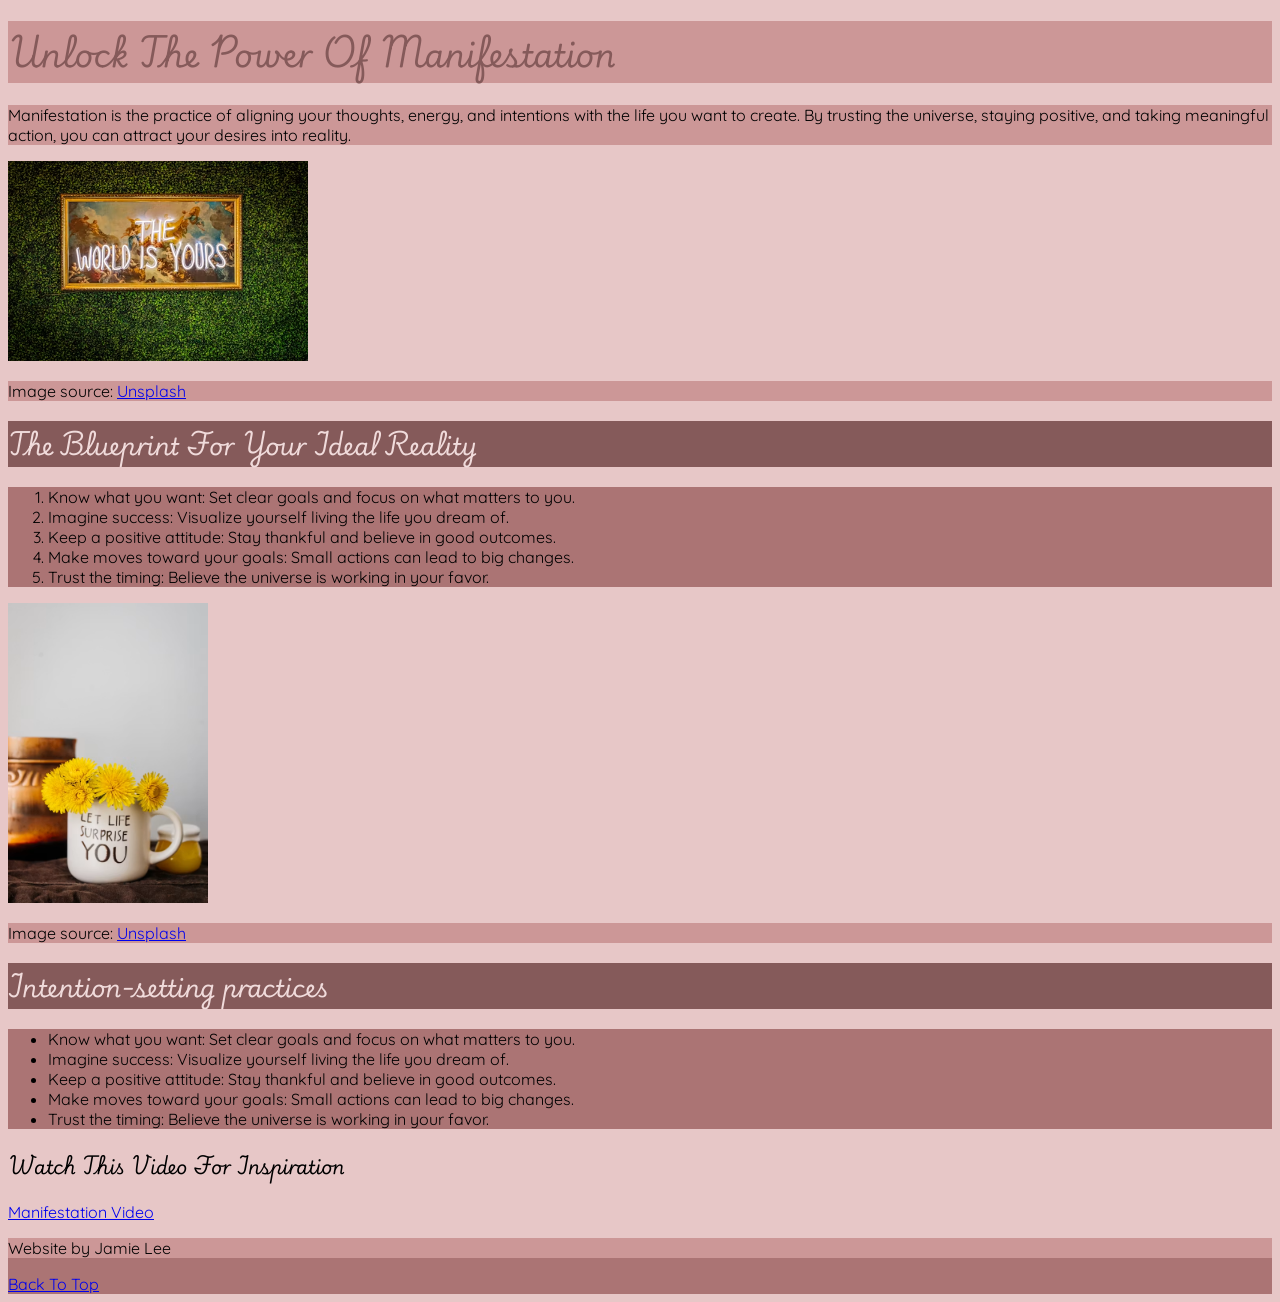
==== index.html @ 67fc16b0 "added fonts and color" ====
<!DOCTYPE html>
<html lang="en">
  <head>
    <title>Manifestation</title>
    <meta charset="utf-8">
    <link rel="stylesheet" href="style.css">

    <link rel="preconnect" href="https://fonts.googleapis.com">
    <link rel="preconnect" href="https://fonts.gstatic.com" crossorigin>

    <link href="https://fonts.googleapis.com/css2?family=Playwrite+ZA:wght@100..400&family=Quicksand:wght@300..700&display=swap" rel="stylesheet">
</head>
    <body> 
        <header id="header">
            <h1>Unlock The Power Of Manifestation</h1>
        </header>

        <p class="intro">
            Manifestation is the practice of aligning your thoughts, energy, and intentions with the life you want to create. By trusting the universe, staying positive, and taking meaningful action, you can attract your desires into reality.
        </p>
        <img src="images/theWorldIsYours.avif" alt="The world is yours photo" width="300" height="200">
        <p>
            Image source:
            <a href="https://images.unsplash.com/photo-1709124547998-ee3df88f6c3a"
            target="_blank">
            Unsplash
        </a>
        </p>
        <div>
            <h2>The Blueprint For Your Ideal Reality</h2>
           <ol>
                <li>Know what you want: Set clear goals and focus on what matters to you.</li>
                <li>Imagine success: Visualize yourself living the life you dream of.</li>
                <li>Keep a positive attitude: Stay thankful and believe in good outcomes.</li>
                <li>Make moves toward your goals: Small actions can lead to big changes.</li>
                <li>Trust the timing: Believe the universe is working in your favor.</li>
            </ol>
        </div>

        <img src="images/cup.avif" alt="let life surprise you" width="200" height="300">

        <p>
            Image source:
            <a href="https://images.unsplash.com/photo-1619269828328-f9f157f13489?w=500&auto=format&fit=crop&q=60&ixlib=rb-4.1.0&ixid=M3wxMjA3fDB8MHxzZWFyY2h8MTZ8fHBvc2l0aXZlJTIwZW5lcmd5fGVufDB8fDB8fHww" target="_blank">
            Unsplash
        </a>
        </p>

        <div>
            <h2>Intention-setting practices</h2>
            <ul>
                <li>Know what you want: Set clear goals and focus on what matters to you.</li>
                <li>Imagine success: Visualize yourself living the life you dream of.</li>
                <li>Keep a positive attitude: Stay thankful and believe in good outcomes.</li>
                <li>Make moves toward your goals: Small actions can lead to big changes.</li>
                <li>Trust the timing: Believe the universe is working in your favor.</li>
            </ul>
        </div>

        <h3>Watch This Video For Inspiration</h3>
        <a href="https://www.youtube.com/watch?v=7Ujs5NSnnVE" target="_blank">
            Manifestation Video
        </a>

        <footer>
            <p>Website by Jamie Lee</p>
            <a href="#header">Back To Top</a>
        </footer>
   </body>
</html>
---- style.css ----
header {
    background-color: #cc9797;
}

header h1 {
    font-family: "Playwrite ZA", cursive;
    color: #855a5a;
}

body {
    background-color: #e7c7c7;
}

p {
    background-color: #cc9797;
    font-family: "Quicksand", sans-serif;
}

h2 {
    background-color: #855a5a;
    font-family: "Playwrite ZA", cursive;
    color:	#f0dbdb;
}

ol {
    background-color: #ab7474;
    font-family: "Quicksand", sans-serif;
}

ul {
    background-color: #ab7474;
    font-family: "Quicksand", sans-serif;
}

h3 {
    font-family: "Playwrite ZA", cursive;
}

a {
font-family: "Quicksand", sans-serif;
}



footer {
    background-color: #ab7474;
}
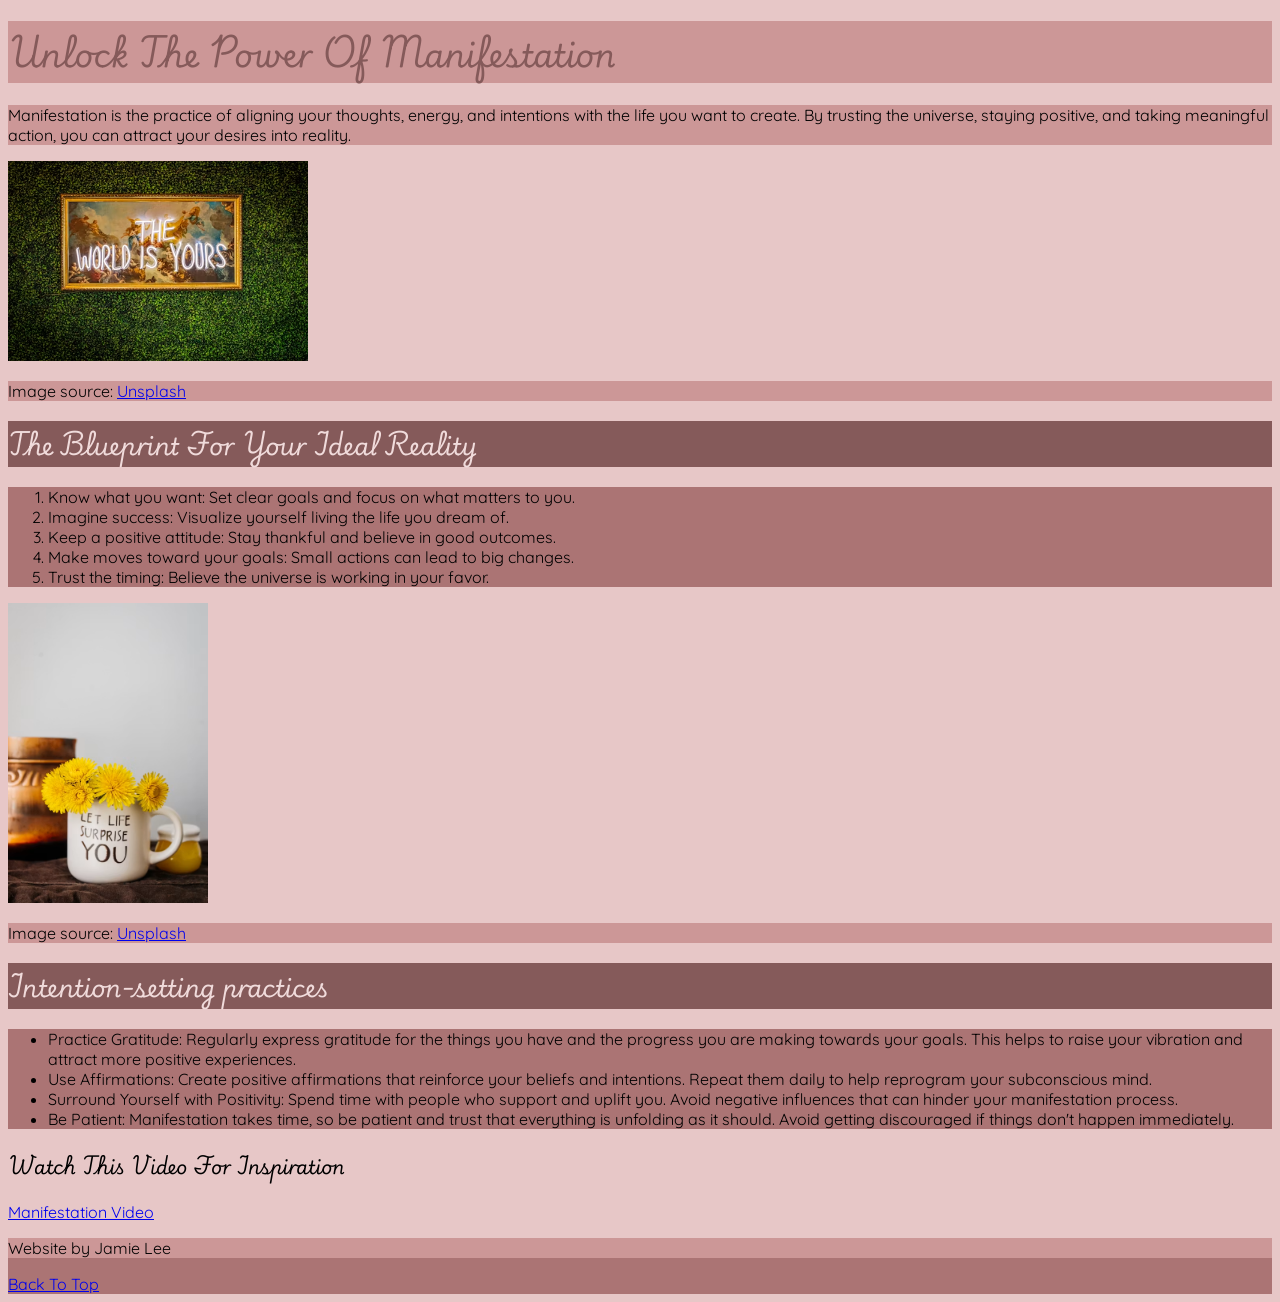
==== commit cc242b9f: "updated file" ====
--- a/index.html
+++ b/index.html
@@ -1,6 +1,6 @@
 <!DOCTYPE html>
 <html lang="en">
-  <head>
+<head>
     <title>Manifestation</title>
     <meta charset="utf-8">
     <link rel="stylesheet" href="style.css">
@@ -8,7 +8,7 @@
     <link rel="preconnect" href="https://fonts.googleapis.com">
     <link rel="preconnect" href="https://fonts.gstatic.com" crossorigin>
 
-    <link href="https://fonts.googleapis.com/css2?family=Playwrite+ZA:wght@100..400&family=Quicksand:wght@300..700&display=swap" rel="stylesheet">
+    <link href="https://fonts.googleapis.com/css2?family=Playwrite+ZA:wght@100..400&family=Quicksand:wght@300..700&display=swap" rel="stylesheet">  
 </head>
     <body> 
         <header id="header">
@@ -28,7 +28,7 @@
         </p>
         <div>
             <h2>The Blueprint For Your Ideal Reality</h2>
-           <ol>
+            <ol>
                 <li>Know what you want: Set clear goals and focus on what matters to you.</li>
                 <li>Imagine success: Visualize yourself living the life you dream of.</li>
                 <li>Keep a positive attitude: Stay thankful and believe in good outcomes.</li>
@@ -49,11 +49,10 @@
         <div>
             <h2>Intention-setting practices</h2>
             <ul>
-                <li>Know what you want: Set clear goals and focus on what matters to you.</li>
-                <li>Imagine success: Visualize yourself living the life you dream of.</li>
-                <li>Keep a positive attitude: Stay thankful and believe in good outcomes.</li>
-                <li>Make moves toward your goals: Small actions can lead to big changes.</li>
-                <li>Trust the timing: Believe the universe is working in your favor.</li>
+                <li>Practice Gratitude: Regularly express gratitude for the things you have and the progress you are making towards your goals. This helps to raise your vibration and attract more positive experiences.</li>
+                <li>Use Affirmations: Create positive affirmations that reinforce your beliefs and intentions. Repeat them daily to help reprogram your subconscious mind.</li>
+                <li>Surround Yourself with Positivity: Spend time with people who support and uplift you. Avoid negative influences that can hinder your manifestation process.</li>
+                <li>Be Patient: Manifestation takes time, so be patient and trust that everything is unfolding as it should. Avoid getting discouraged if things don't happen immediately.</li>
             </ul>
         </div>
 
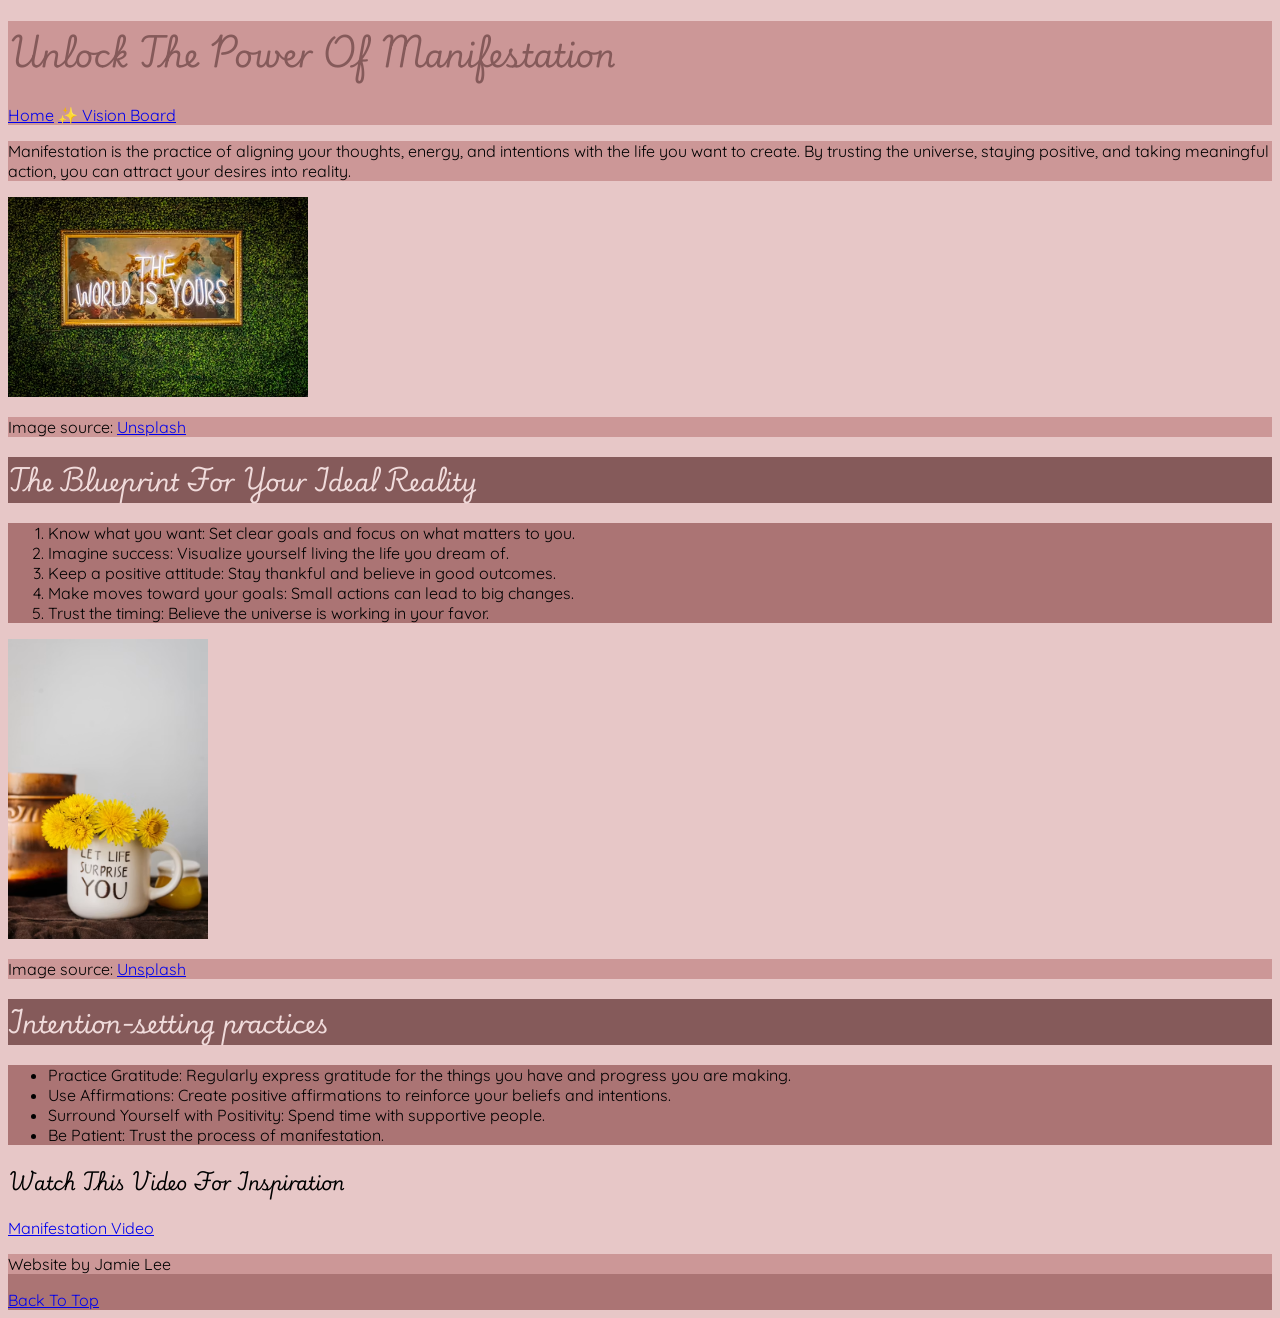
==== commit 3a9d4912: "added a vision board page" ====
--- a/index.html
+++ b/index.html
@@ -3,6 +3,7 @@
 <head>
     <title>Manifestation</title>
     <meta charset="utf-8">
+
     <link rel="stylesheet" href="style.css">
 
     <link rel="preconnect" href="https://fonts.googleapis.com">
@@ -10,60 +11,70 @@
 
     <link href="https://fonts.googleapis.com/css2?family=Playwrite+ZA:wght@100..400&family=Quicksand:wght@300..700&display=swap" rel="stylesheet">  
 </head>
-    <body> 
-        <header id="header">
-            <h1>Unlock The Power Of Manifestation</h1>
-        </header>
 
-        <p class="intro">
-            Manifestation is the practice of aligning your thoughts, energy, and intentions with the life you want to create. By trusting the universe, staying positive, and taking meaningful action, you can attract your desires into reality.
-        </p>
-        <img src="images/theWorldIsYours.avif" alt="The world is yours photo" width="300" height="200">
-        <p>
-            Image source:
-            <a href="https://images.unsplash.com/photo-1709124547998-ee3df88f6c3a"
-            target="_blank">
+<body>
+
+    <header id="header">
+        <h1>Unlock The Power Of Manifestation</h1>
+
+        <nav>
+            <a href="index.html">Home</a>
+            <a href="vision-board.html">✨ Vision Board</a>
+        </nav>
+    </header>
+
+    <p class="intro">
+        Manifestation is the practice of aligning your thoughts, energy, and intentions with the life you want to create. By trusting the universe, staying positive, and taking meaningful action, you can attract your desires into reality.
+    </p>
+
+    <img src="images/theWorldIsYours.avif" alt="The world is yours photo" width="300" height="200">
+
+    <p>
+        Image source:
+        <a href="https://images.unsplash.com/photo-1709124547998-ee3df88f6c3a" target="_blank">
             Unsplash
         </a>
-        </p>
-        <div>
-            <h2>The Blueprint For Your Ideal Reality</h2>
-            <ol>
-                <li>Know what you want: Set clear goals and focus on what matters to you.</li>
-                <li>Imagine success: Visualize yourself living the life you dream of.</li>
-                <li>Keep a positive attitude: Stay thankful and believe in good outcomes.</li>
-                <li>Make moves toward your goals: Small actions can lead to big changes.</li>
-                <li>Trust the timing: Believe the universe is working in your favor.</li>
-            </ol>
-        </div>
+    </p>
 
-        <img src="images/cup.avif" alt="let life surprise you" width="200" height="300">
+    <div>
+        <h2>The Blueprint For Your Ideal Reality</h2>
+        <ol>
+            <li>Know what you want: Set clear goals and focus on what matters to you.</li>
+            <li>Imagine success: Visualize yourself living the life you dream of.</li>
+            <li>Keep a positive attitude: Stay thankful and believe in good outcomes.</li>
+            <li>Make moves toward your goals: Small actions can lead to big changes.</li>
+            <li>Trust the timing: Believe the universe is working in your favor.</li>
+        </ol>
+    </div>
 
-        <p>
-            Image source:
-            <a href="https://images.unsplash.com/photo-1619269828328-f9f157f13489?w=500&auto=format&fit=crop&q=60&ixlib=rb-4.1.0&ixid=M3wxMjA3fDB8MHxzZWFyY2h8MTZ8fHBvc2l0aXZlJTIwZW5lcmd5fGVufDB8fDB8fHww" target="_blank">
+    <img src="images/cup.avif" alt="let life surprise you" width="200" height="300">
+
+    <p>
+        Image source:
+        <a href="https://images.unsplash.com/photo-1619269828328-f9f157f13489?w=500&auto=format&fit=crop&q=60&ixlib=rb-4.1.0&ixid=M3wxMjA3fDB8MHxzZWFyY2h8MTZ8fHBvc2l0aXZlJTIwZW5lcmd5fGVufDB8fDB8fHww" target="_blank">
             Unsplash
         </a>
-        </p>
+    </p>
 
-        <div>
-            <h2>Intention-setting practices</h2>
-            <ul>
-                <li>Practice Gratitude: Regularly express gratitude for the things you have and the progress you are making towards your goals. This helps to raise your vibration and attract more positive experiences.</li>
-                <li>Use Affirmations: Create positive affirmations that reinforce your beliefs and intentions. Repeat them daily to help reprogram your subconscious mind.</li>
-                <li>Surround Yourself with Positivity: Spend time with people who support and uplift you. Avoid negative influences that can hinder your manifestation process.</li>
-                <li>Be Patient: Manifestation takes time, so be patient and trust that everything is unfolding as it should. Avoid getting discouraged if things don't happen immediately.</li>
-            </ul>
-        </div>
+    <div>
+        <h2>Intention-setting practices</h2>
+        <ul>
+            <li>Practice Gratitude: Regularly express gratitude for the things you have and progress you are making.</li>
+            <li>Use Affirmations: Create positive affirmations to reinforce your beliefs and intentions.</li>
+            <li>Surround Yourself with Positivity: Spend time with supportive people.</li>
+            <li>Be Patient: Trust the process of manifestation.</li>
+        </ul>
+    </div>
 
-        <h3>Watch This Video For Inspiration</h3>
-        <a href="https://www.youtube.com/watch?v=7Ujs5NSnnVE" target="_blank">
-            Manifestation Video
-        </a>
+    <h3>Watch This Video For Inspiration</h3>
+    <a href="https://www.youtube.com/watch?v=7Ujs5NSnnVE" target="_blank">
+        Manifestation Video
+    </a>
 
-        <footer>
-            <p>Website by Jamie Lee</p>
-            <a href="#header">Back To Top</a>
-        </footer>
-   </body>
-</html>
+    <footer>
+        <p>Website by Jamie Lee</p>
+        <a href="#header">Back To Top</a>
+    </footer>
+
+</body>
+</html>
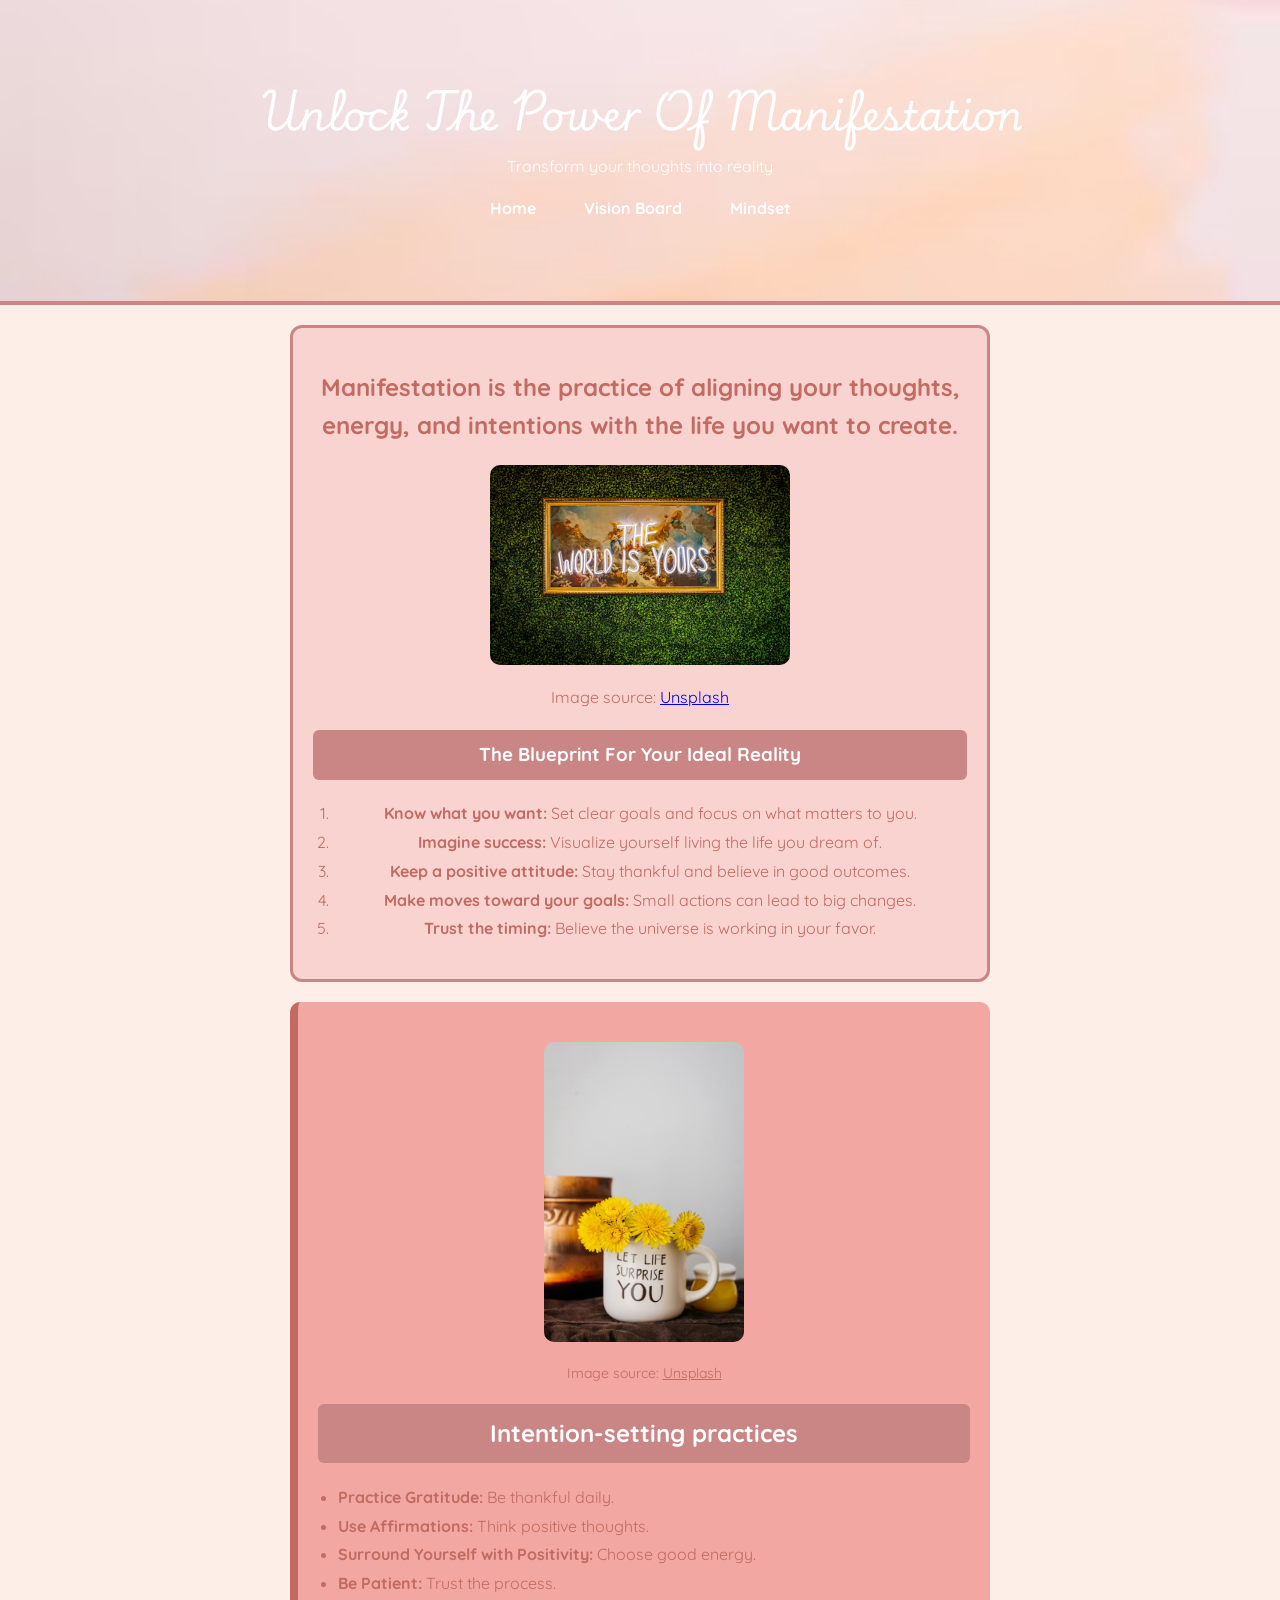
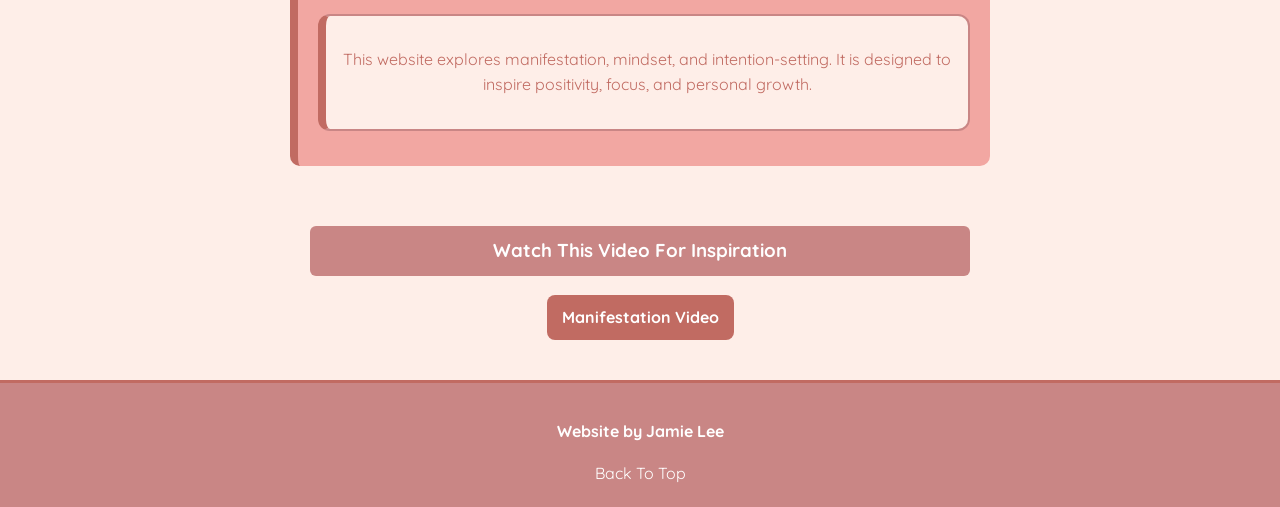
==== commit 64f80de6: "new website with 2 pages" ====
--- a/index.html
+++ b/index.html
@@ -1,80 +1,109 @@
 <!DOCTYPE html>
 <html lang="en">
+
 <head>
+    <meta charset="UTF-8">
+    <meta name="viewport" content="width=device-width, initial-scale=1.0">
+
     <title>Manifestation</title>
-    <meta charset="utf-8">
 
     <link rel="stylesheet" href="style.css">
 
     <link rel="preconnect" href="https://fonts.googleapis.com">
     <link rel="preconnect" href="https://fonts.gstatic.com" crossorigin>
-
-    <link href="https://fonts.googleapis.com/css2?family=Playwrite+ZA:wght@100..400&family=Quicksand:wght@300..700&display=swap" rel="stylesheet">  
+    <link href="https://fonts.googleapis.com/css2?family=Quicksand&display=swap" rel="stylesheet">
 </head>
 
 <body>
 
-    <header id="header">
+    <header>
         <h1>Unlock The Power Of Manifestation</h1>
+        <p>Transform your thoughts into reality</p>
 
         <nav>
             <a href="index.html">Home</a>
-            <a href="vision-board.html">✨ Vision Board</a>
+            <a href="vision-board.html">Vision Board</a>
+            <a href="mindset.html">Mindset</a>
         </nav>
     </header>
 
-    <p class="intro">
-        Manifestation is the practice of aligning your thoughts, energy, and intentions with the life you want to create. By trusting the universe, staying positive, and taking meaningful action, you can attract your desires into reality.
-    </p>
+    <!-- MAIN FEATURE SECTION -->
+    <section class="main">
 
-    <img src="images/theWorldIsYours.avif" alt="The world is yours photo" width="300" height="200">
+        <h2>
+            Manifestation is the practice of aligning your thoughts, energy, and intentions with the life you want to create.
+        </h2>
 
-    <p>
-        Image source:
-        <a href="https://images.unsplash.com/photo-1709124547998-ee3df88f6c3a" target="_blank">
-            Unsplash
-        </a>
-    </p>
+        <img src="images/theWorldIsYours.avif" alt="The world is yours photo" width="300" height="200">
 
-    <div>
-        <h2>The Blueprint For Your Ideal Reality</h2>
+        <p class="image-source">
+            Image source:
+            <a href="https://images.unsplash.com/photo-1709124547998-ee3df88f6c3a" target="_blank">
+                Unsplash
+            </a>
+        </p>
+
+        <h3>The Blueprint For Your Ideal Reality</h3>
+
         <ol>
-            <li>Know what you want: Set clear goals and focus on what matters to you.</li>
-            <li>Imagine success: Visualize yourself living the life you dream of.</li>
-            <li>Keep a positive attitude: Stay thankful and believe in good outcomes.</li>
-            <li>Make moves toward your goals: Small actions can lead to big changes.</li>
-            <li>Trust the timing: Believe the universe is working in your favor.</li>
+            <li><span class="bold">Know what you want:</span> Set clear goals and focus on what matters to you.</li>
+            <li><span class="bold">Imagine success:</span> Visualize yourself living the life you dream of.</li>
+            <li><span class="bold">Keep a positive attitude:</span> Stay thankful and believe in good outcomes.</li>
+            <li><span class="bold">Make moves toward your goals:</span> Small actions can lead to big changes.</li>
+            <li><span class="bold">Trust the timing:</span> Believe the universe is working in your favor.</li>
         </ol>
-    </div>
 
-    <img src="images/cup.avif" alt="let life surprise you" width="200" height="300">
+    </section>
 
-    <p>
-        Image source:
-        <a href="https://images.unsplash.com/photo-1619269828328-f9f157f13489?w=500&auto=format&fit=crop&q=60&ixlib=rb-4.1.0&ixid=M3wxMjA3fDB8MHxzZWFyY2h8MTZ8fHBvc2l0aXZlJTIwZW5lcmd5fGVufDB8fDB8fHww" target="_blank">
-            Unsplash
-        </a>
-    </p>
+    <!-- ONE-SIDED BORDER BOX (RUBRIC REQUIREMENT SECTION) -->
+    <section class="box">
 
-    <div>
-        <h2>Intention-setting practices</h2>
+        <img src="images/cup.avif" alt="let life surprise you" width="200" height="300">
+
+        <p class="image">
+            Image source:
+            <a href="https://images.unsplash.com/photo-1619269828328-f9f157f13489?w=500" target="_blank">
+                Unsplash
+            </a>
+        </p>
+
+        <h2 class="section-title">Intention-setting practices</h2>
+
         <ul>
-            <li>Practice Gratitude: Regularly express gratitude for the things you have and progress you are making.</li>
-            <li>Use Affirmations: Create positive affirmations to reinforce your beliefs and intentions.</li>
-            <li>Surround Yourself with Positivity: Spend time with supportive people.</li>
-            <li>Be Patient: Trust the process of manifestation.</li>
+            <li><span class="bold">Practice Gratitude:</span> Be thankful daily.</li>
+            <li><span class="bold">Use Affirmations:</span> Think positive thoughts.</li>
+            <li><span class="bold">Surround Yourself with Positivity:</span> Choose good energy.</li>
+            <li><span class="bold">Be Patient:</span> Trust the process.</li>
         </ul>
-    </div>
 
-    <h3>Watch This Video For Inspiration</h3>
-    <a href="https://www.youtube.com/watch?v=7Ujs5NSnnVE" target="_blank">
-        Manifestation Video
-    </a>
+        <div class="intro">
+            <p>
+                This website explores manifestation, mindset, and intention-setting.
+                It is designed to inspire positivity, focus, and personal growth.
+            </p>
+        </div>
 
+    </section>
+
+    <!-- VIDEO -->
+    <section class="f-section">
+
+        <h3>Watch This Video For Inspiration</h3>
+
+        <div class="video-link">
+            <a href="https://www.youtube.com/watch?v=7Ujs5NSnnVE" target="_blank">
+                Manifestation Video
+            </a>
+        </div>
+
+    </section>
+
+    <!-- FOOTER -->
     <footer>
-        <p>Website by Jamie Lee</p>
-        <a href="#header">Back To Top</a>
+        <p><strong>Website by Jamie Lee</strong></p>
+        <a href="#top">Back To Top</a>
     </footer>
 
 </body>
+
 </html>
--- a/style.css
+++ b/style.css
@@ -1,47 +1,199 @@
+@import url('https://fonts.googleapis.com/css2?family=Playwrite+ZA:wght@100..400&family=Quicksand:wght@300..700&display=swap');
+
+* {
+    box-sizing: border-box;
+}
+
+body {
+    background-color: #FEEEE8;
+    font-family: "Quicksand", sans-serif;
+    margin: 0;
+    color: #C16B62;
+    line-height: 1.6;
+}
+
 header {
-    background-color: #cc9797;
+    background-image: url("images/background.avif");
+    background-position: center;
+    background-size: cover;
+    background-repeat: no-repeat;
+    text-align: center;
+    padding: 80px 20px;
+    border-bottom: 4px solid #C98685;
+    color: white;
 }
 
 header h1 {
     font-family: "Playwrite ZA", cursive;
-    color: #855a5a;
+    font-size: 2.5rem;
+    margin: 0;
 }
 
-body {
-    background-color: #e7c7c7;
+header p {
+    margin-top: 10px;
 }
 
-p {
-    background-color: #cc9797;
-    font-family: "Quicksand", sans-serif;
+/* NAV */
+nav {
+    margin-top: 15px;
+}
+
+nav a {
+    margin: 10px;
+    text-decoration: none;
+    color: white;
+    font-weight: bold;
+    padding: 6px 12px;
+    border-radius: 6px;
+}
+
+nav a:hover {
+    background-color: rgba(255, 255, 255, 0.2);
+}
+
+.main {
+    max-width: 700px;
+    margin: 20px auto;
+    padding: 20px;
+    background-color: #F9D3D0;
+    border: 3px solid #C98685;
+    border-radius: 12px;
+    text-align: center;
+}
+
+.box {
+    max-width: 700px;
+    margin: 20px auto;
+    padding: 20px;
+    background-color: #F2A7A2;
+    border-left: 8px solid #C16B62;
+    border-radius: 10px;
 }
 
 h2 {
-    background-color: #855a5a;
-    font-family: "Playwrite ZA", cursive;
-    color:	#f0dbdb;
-}
-
-ol {
-    background-color: #ab7474;
-    font-family: "Quicksand", sans-serif;
-}
-
-ul {
-    background-color: #ab7474;
-    font-family: "Quicksand", sans-serif;
+    text-align: center;
 }
 
 h3 {
-    font-family: "Playwrite ZA", cursive;
+    background-color: #C98685;
+    color: white;
+    margin-top: 20px;
+    padding: 10px;
+    text-align: center;
+    border-radius: 6px;
 }
 
-a {
-font-family: "Quicksand", sans-serif;
+.bold {
+    font-weight: bold;
+}
+
+img {
+    display: block;
+    margin: 20px auto;
+    border-radius: 10px;
+}
+
+.image {
+    text-align: center;
+    font-size: 14px;
+}
+
+.image a {
+    color: #C16B62;
+}
+
+.intro {
+    max-width: 700px;
+    margin: 15px auto;
+    padding: 15px;
+    background-color: #FEEEE8;
+    border: 2px solid #C98685;
+    border-left: 8px solid #C16B62;
+    border-radius: 12px;
+    text-align: center;
+}
+
+ol, ul {
+    padding-left: 20px;
+    line-height: 1.8;
 }
 
 
+.f-section {
+    max-width: 700px;
+    margin: 20px auto;
+    padding: 20px;
+}
 
+.video-link {
+    text-align: center;
+}
+
+.video-link a {
+    display: inline-block;
+    background-color: #C16B62;
+    padding: 10px 15px;
+    border-radius: 8px;
+    text-decoration: none;
+    color: white;
+    font-weight: bold;
+}
+
+.video-link a:hover {
+    background-color: #C98685;
+}
+
+/*  FOOTER */
 footer {
-    background-color: #ab7474;
-}+    text-align: center;
+    background-color: #C98685;
+    padding: 20px;
+    margin-top: 20px;
+    border-top: 3px solid #C16B62;
+    color: white;
+}
+
+footer a {
+    display: block;
+    margin-top: 5px;
+    color: white;
+    text-decoration: none;
+}
+
+footer a:hover {
+    text-decoration: underline;
+}
+
+/* VISION BOARD PAGE */
+.grid {
+    display: grid;
+    grid-template-columns: 1fr 1fr;
+    gap: 15px;
+    margin-top: 20px;
+}
+
+.card {
+    background-color: #F9D3D0;
+    padding: 10px;
+    border-radius: 12px;
+    text-align: center;
+    border: 2px solid #C98685;
+}
+
+.card img {
+    width: 100%;
+    border-radius: 10px;
+}
+
+/* MINDSET PAGE */
+.section-title {
+    background-color: #C98685;
+    color: white;
+    padding: 10px;
+    text-align: center;
+    border-radius: 6px;
+}
+
+.highlight-box ul li {
+    margin: 10px 0;
+}
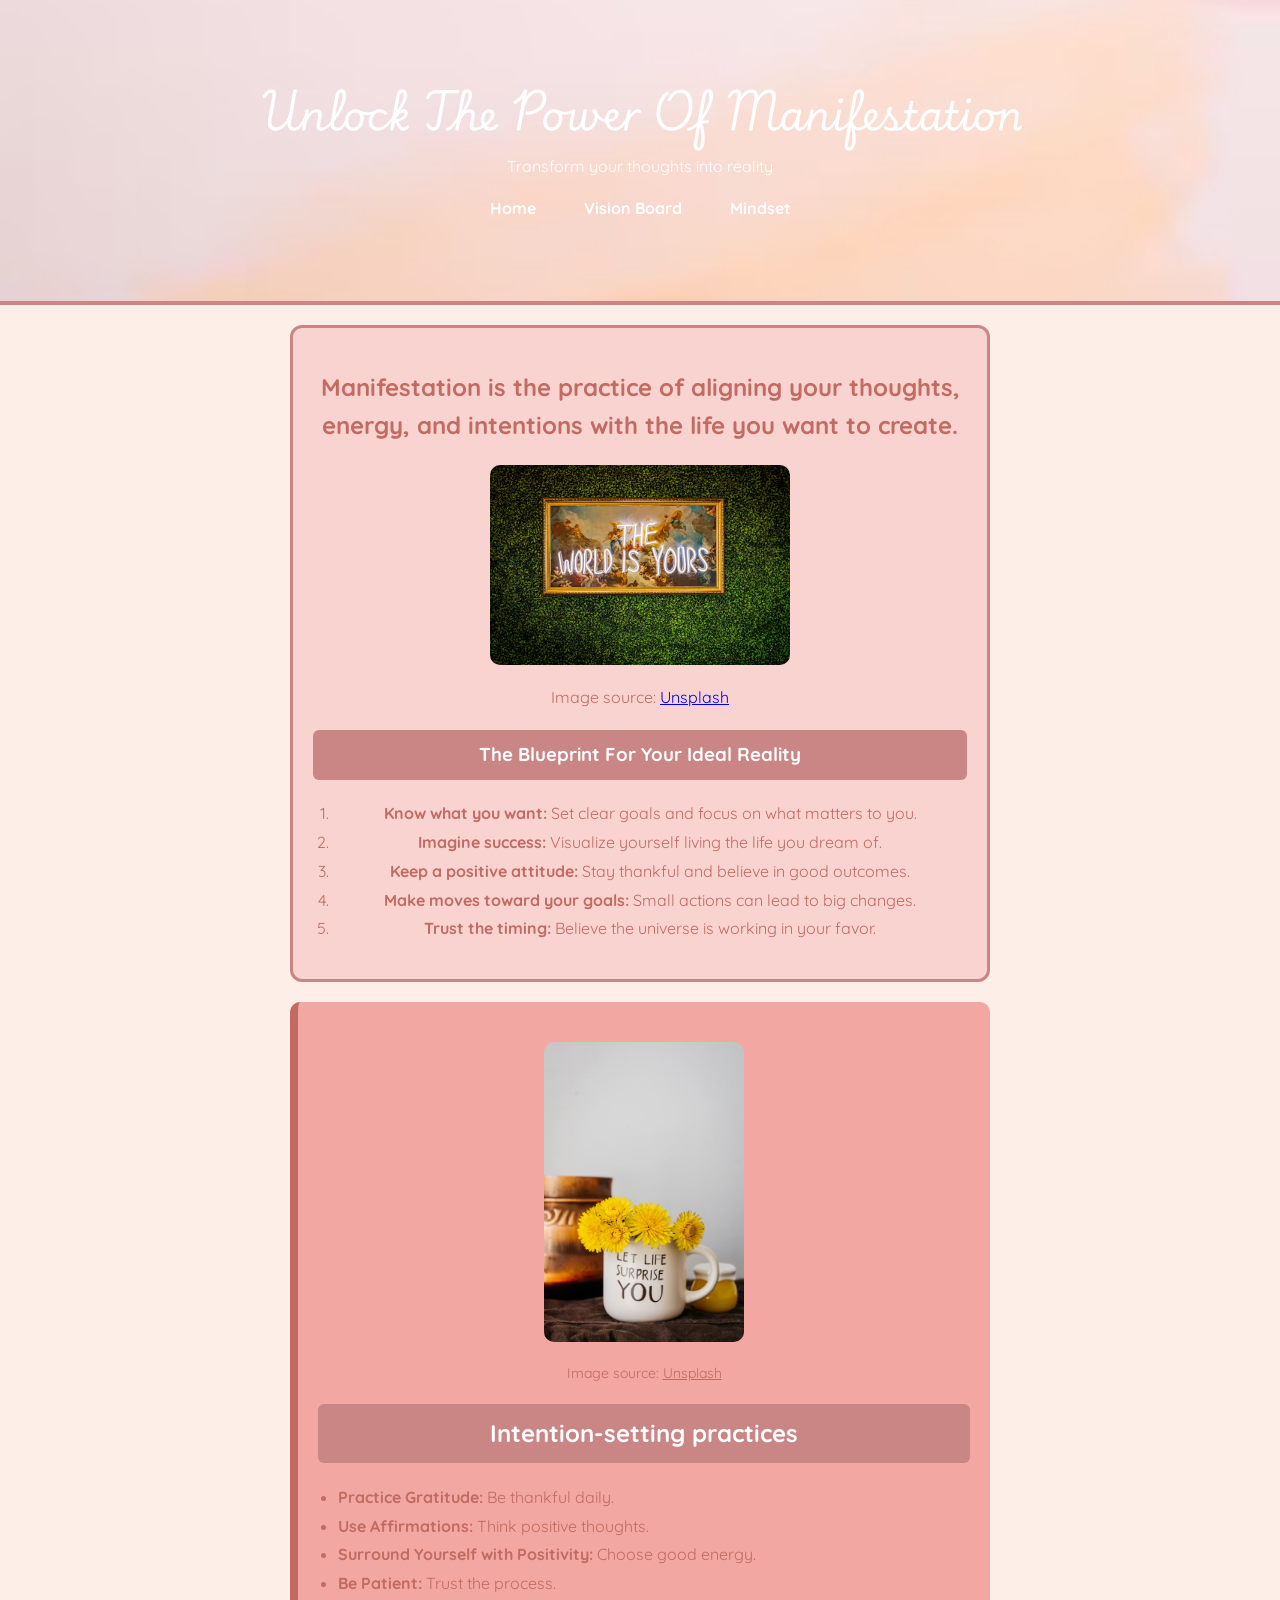
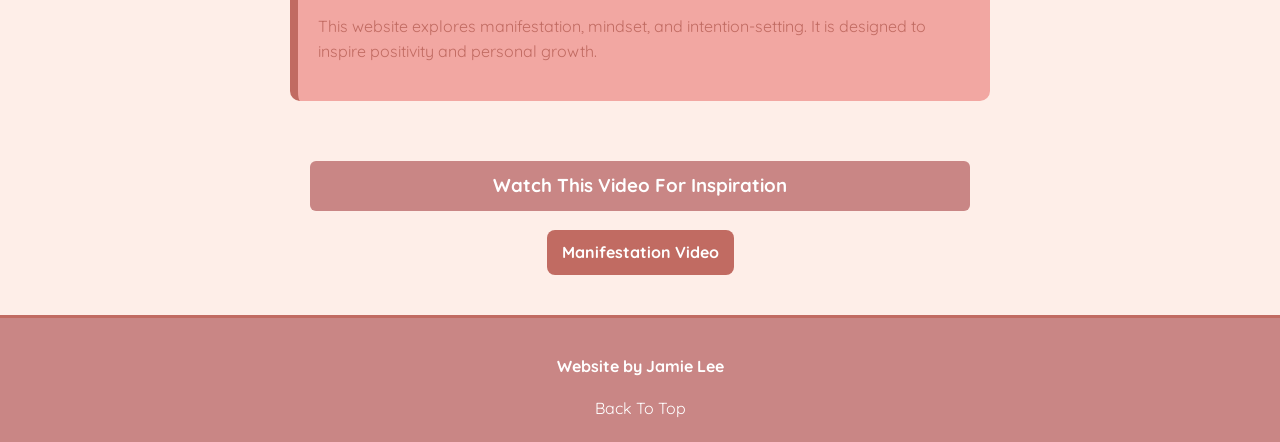
==== commit 2f2236ab: "deleted word" ====
--- a/index.html
+++ b/index.html
@@ -27,7 +27,6 @@
         </nav>
     </header>
 
-    <!-- MAIN FEATURE SECTION -->
     <section class="main">
 
         <h2>
@@ -55,7 +54,6 @@
 
     </section>
 
-    <!-- ONE-SIDED BORDER BOX (RUBRIC REQUIREMENT SECTION) -->
     <section class="box">
 
         <img src="images/cup.avif" alt="let life surprise you" width="200" height="300">
@@ -79,7 +77,7 @@
         <div class="intro">
             <p>
                 This website explores manifestation, mindset, and intention-setting.
-                It is designed to inspire positivity, focus, and personal growth.
+                It is designed to inspire positivity and personal growth.
             </p>
         </div>
 
--- a/style.css
+++ b/style.css
@@ -102,7 +102,7 @@
     color: #C16B62;
 }
 
-.intro {
+.last-paragraph {
     max-width: 700px;
     margin: 15px auto;
     padding: 15px;
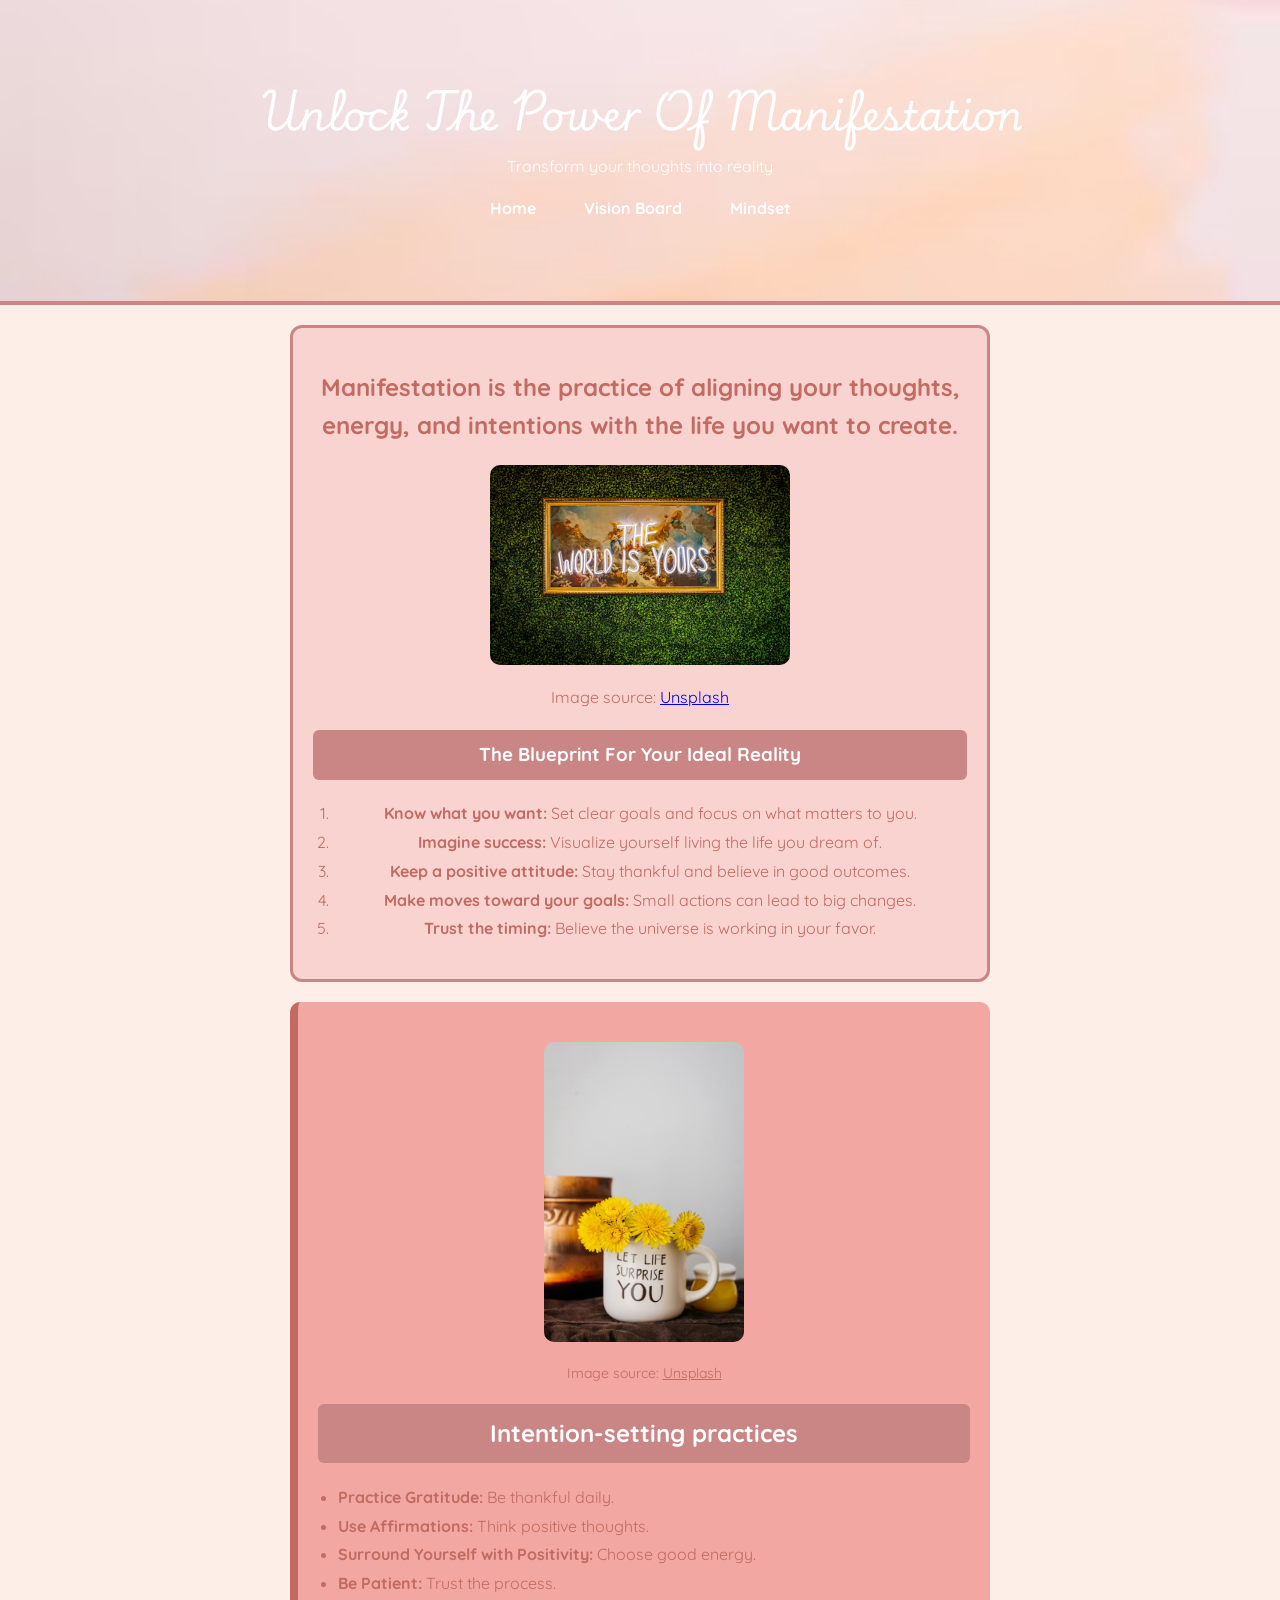
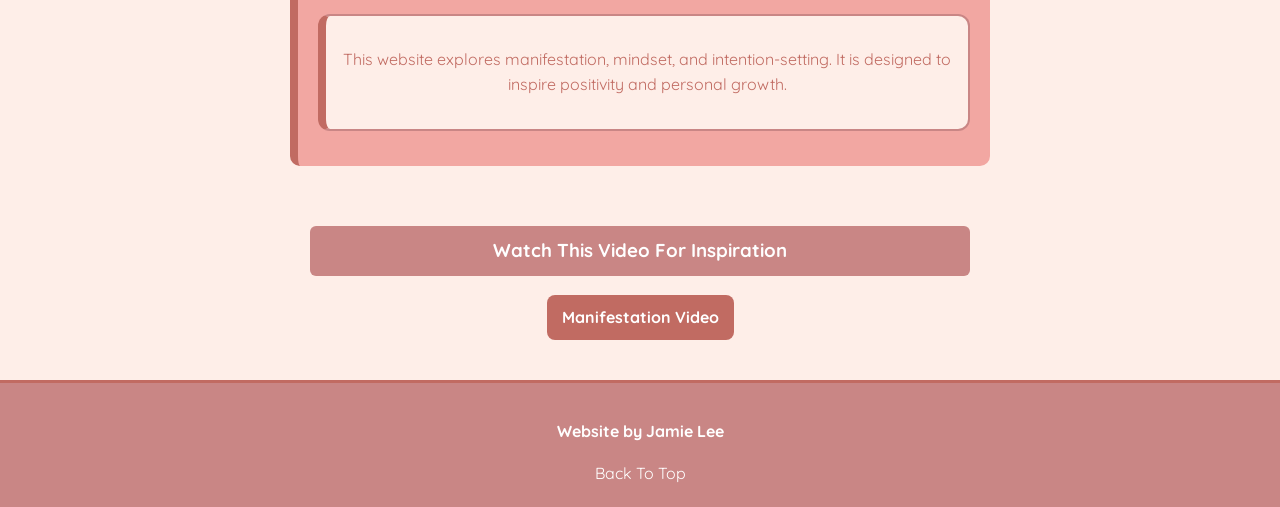
==== commit e6071b24: "added pdf" ====
--- a/index.html
+++ b/index.html
@@ -74,7 +74,7 @@
             <li><span class="bold">Be Patient:</span> Trust the process.</li>
         </ul>
 
-        <div class="intro">
+        <div class="last-paragraph">
             <p>
                 This website explores manifestation, mindset, and intention-setting.
                 It is designed to inspire positivity and personal growth.
--- a/style.css
+++ b/style.css
@@ -197,3 +197,18 @@
 .highlight-box ul li {
     margin: 10px 0;
 }
+
+.sci-mind-link {
+    display: inline-block;
+    margin-top: 10px;
+    padding: 10px 14px;
+    background-color: #648E7B;
+    color: white;
+    text-decoration: none;
+    border-radius: 6px;
+    font-weight: bold;
+}
+
+.sci-mind-link:hover {
+    background-color: #4f6f61;
+}
